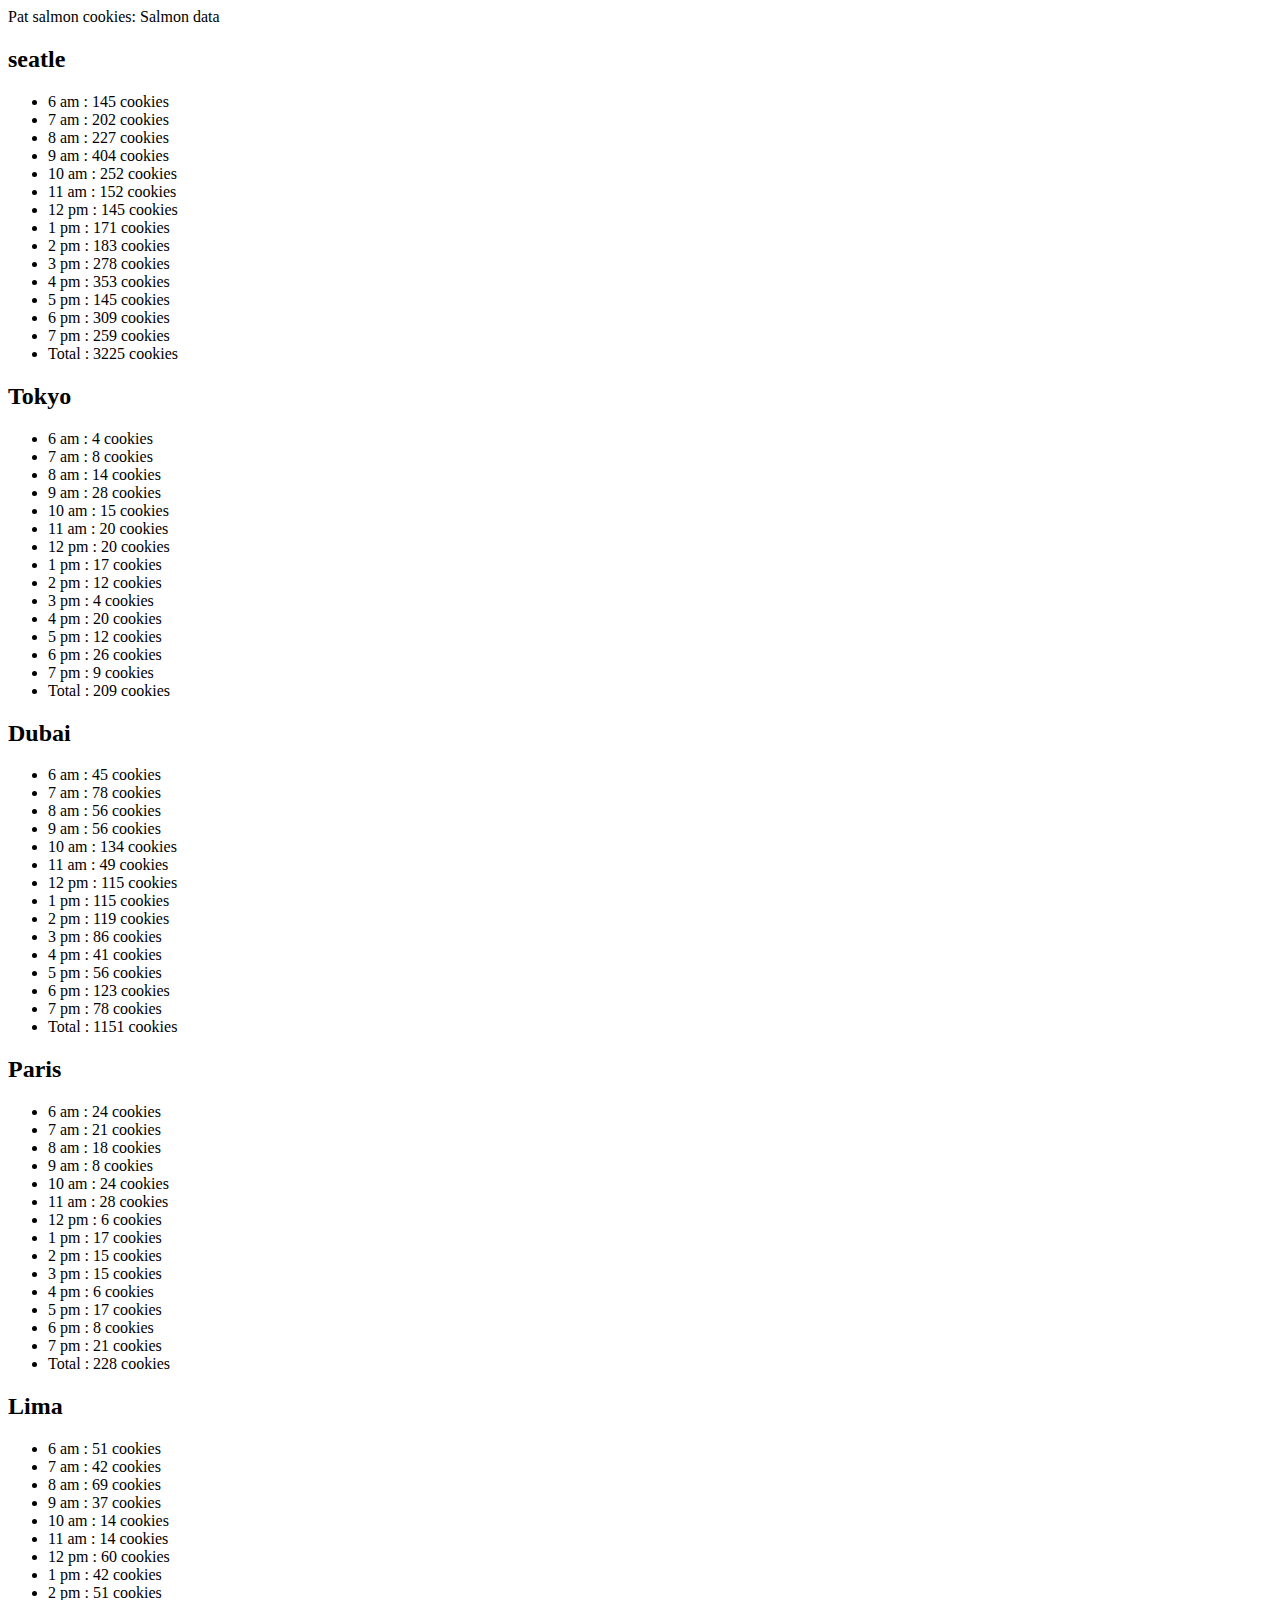
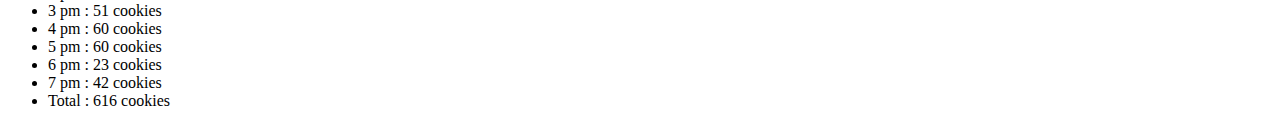
==== sales.html @ 6cca6853 "cookie-stand" ====
<!DOCTYPE html>
<html lang="en">
<head>
    <meta charset="UTF-8">
    <meta http-equiv="X-UA-Compatible" content="IE=edge">
    <meta name="viewport" content="width=device-width, initial-scale=1.0">
    <title>Document</title>
</head>
<body>
    <header>Pat salmon cookies: Salmon data</header>
    <main>
        <div id="div"></div>
    </main>
    <footer></footer>

   <script src="./js/app.js"></script> 
</body>
</html>
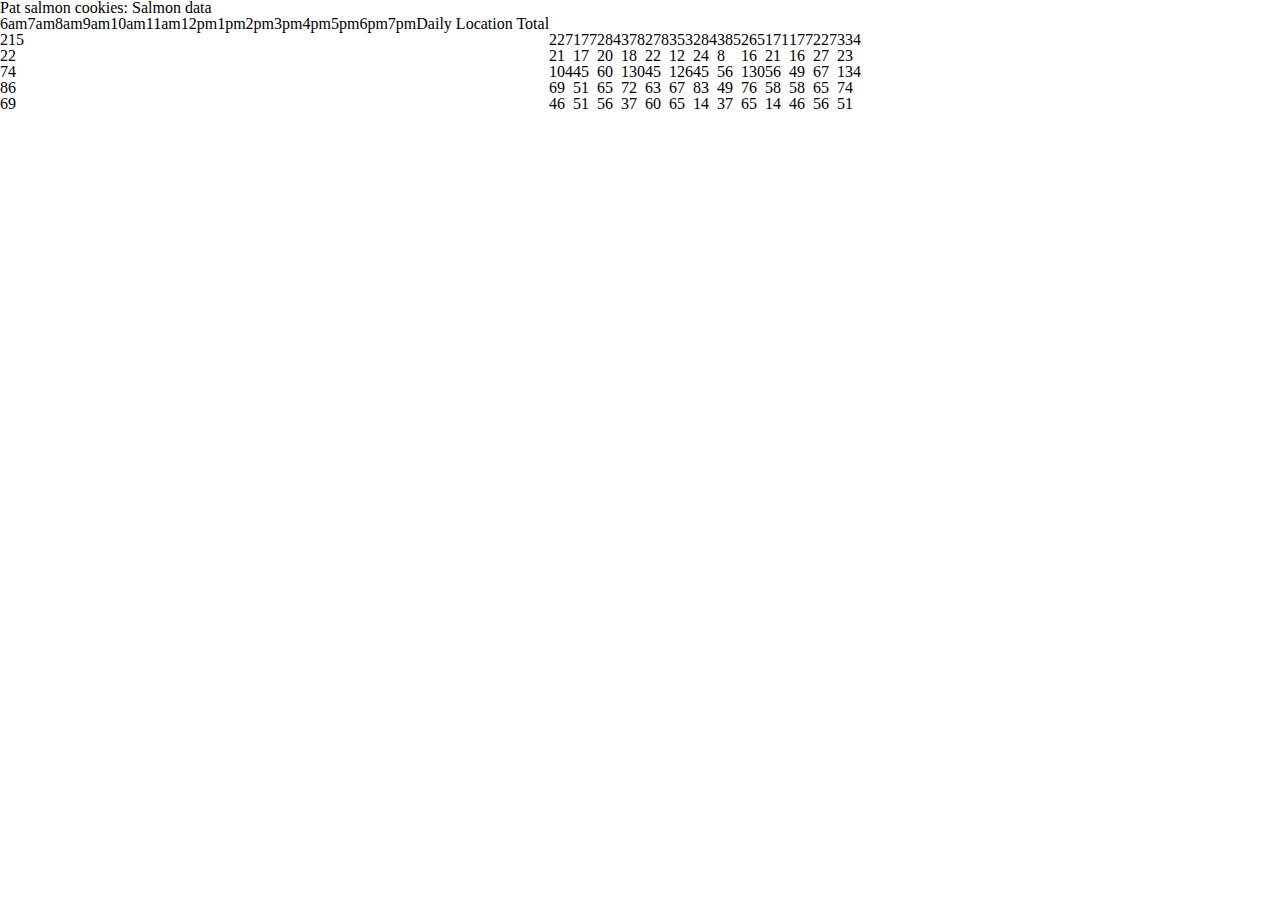
==== commit 038eac34: "editing cookie-stand" ====
--- a/sales.html
+++ b/sales.html
@@ -4,6 +4,8 @@
     <meta charset="UTF-8">
     <meta http-equiv="X-UA-Compatible" content="IE=edge">
     <meta name="viewport" content="width=device-width, initial-scale=1.0">
+   <link rel="stylesheet" href="./css/style.css">
+   <link rel="stylesheet" href="./css/reset.css">
     <title>Document</title>
 </head>
 <body>
--- a/css/style.css
+++ b/css/style.css
@@ -0,0 +1,15 @@
+header img{
+
+    width: 300px;
+}
+
+main p {
+   
+    padding-left: 50px;
+}
+
+
+table , th , td {
+
+    border: 1px black solid;
+}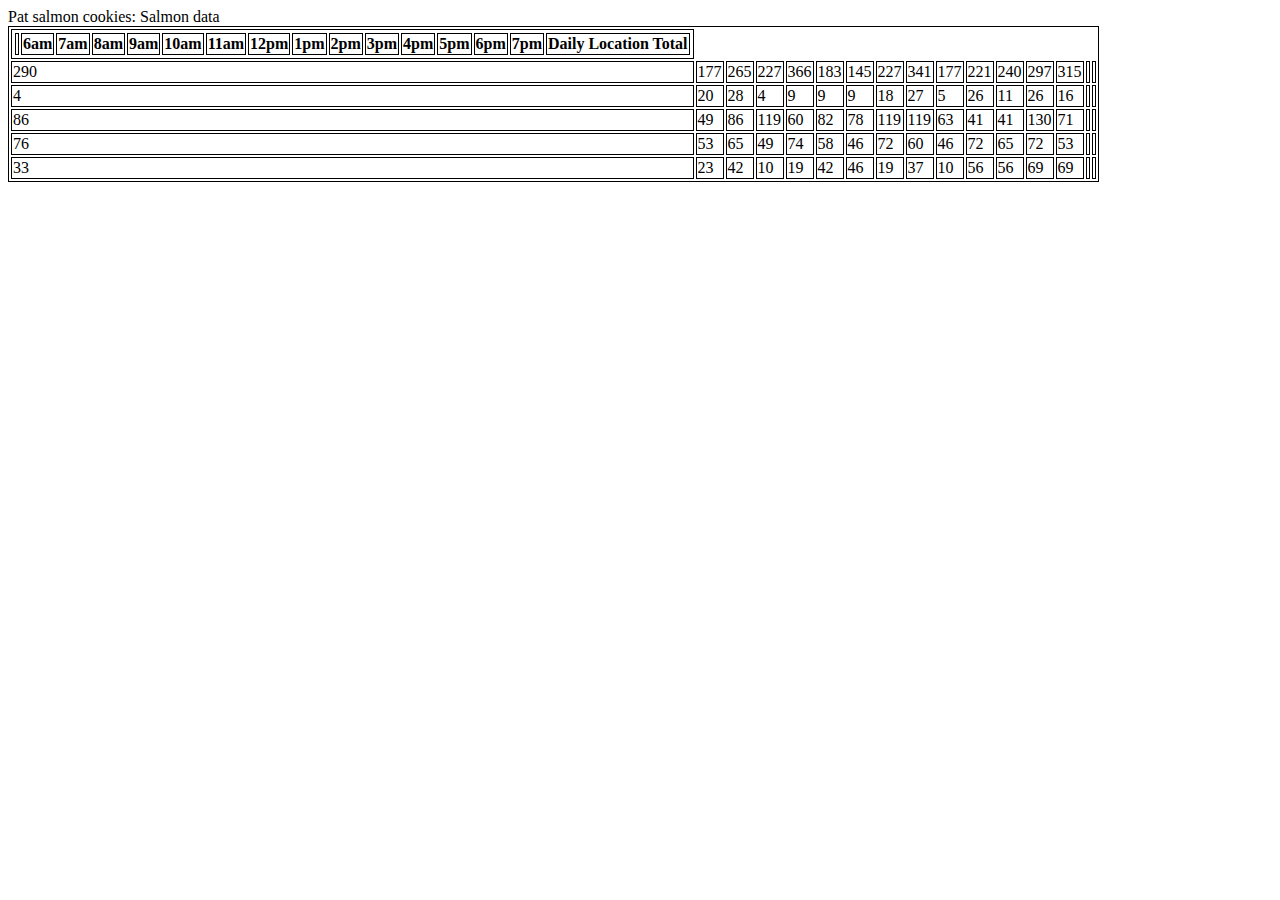
==== commit 9daa5fed: "editing cookie-stand" ====
--- a/sales.html
+++ b/sales.html
@@ -5,7 +5,6 @@
     <meta http-equiv="X-UA-Compatible" content="IE=edge">
     <meta name="viewport" content="width=device-width, initial-scale=1.0">
    <link rel="stylesheet" href="./css/style.css">
-   <link rel="stylesheet" href="./css/reset.css">
     <title>Document</title>
 </head>
 <body>
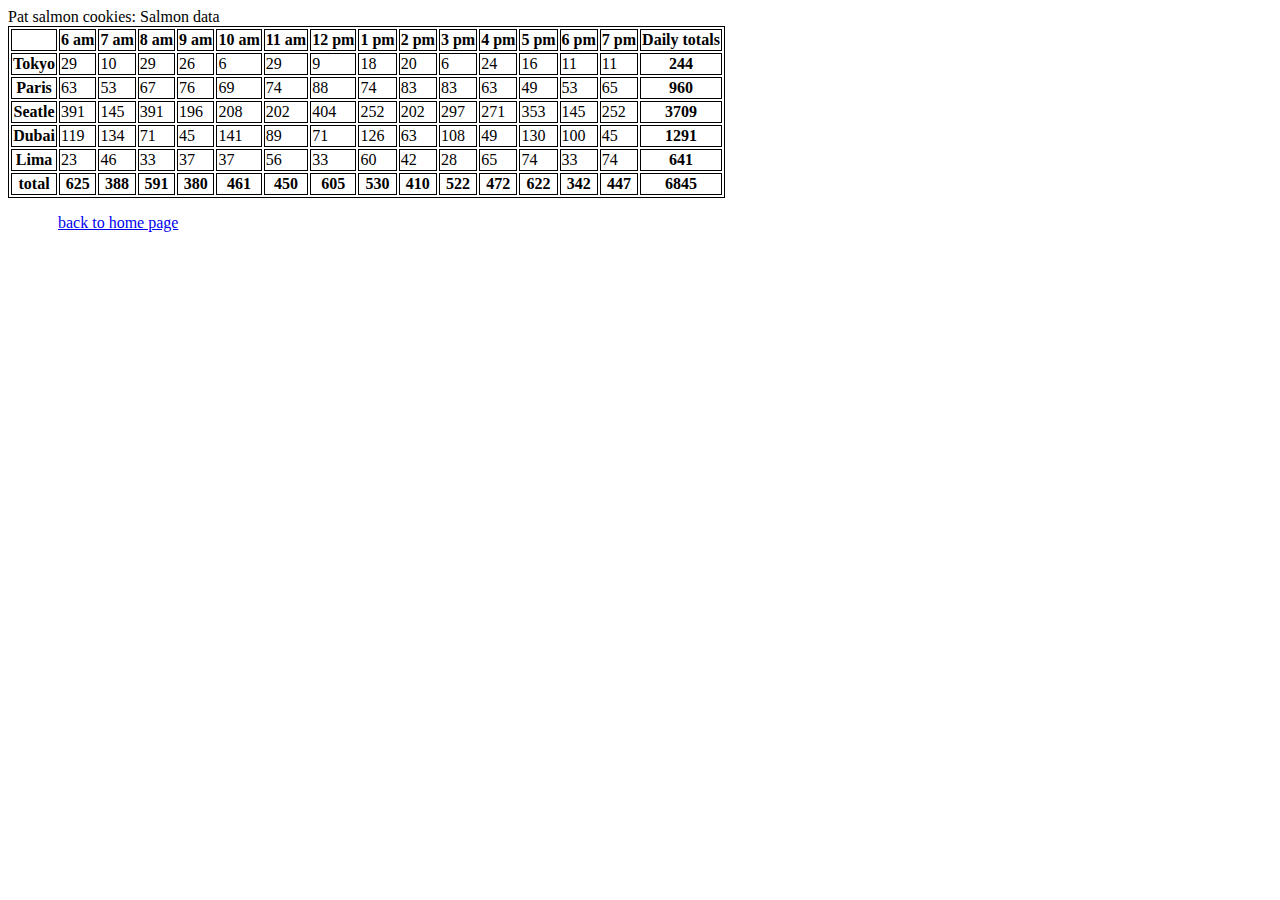
==== commit 582b02be: "finished class07-Objects" ====
--- a/sales.html
+++ b/sales.html
@@ -10,7 +10,12 @@
 <body>
     <header>Pat salmon cookies: Salmon data</header>
     <main>
-        <div id="div"></div>
+        <div id="div">
+
+            <table id="table"></table>
+        </div>
+
+        <p><a href="./index.html">back to home page</a></p>
     </main>
     <footer></footer>
 
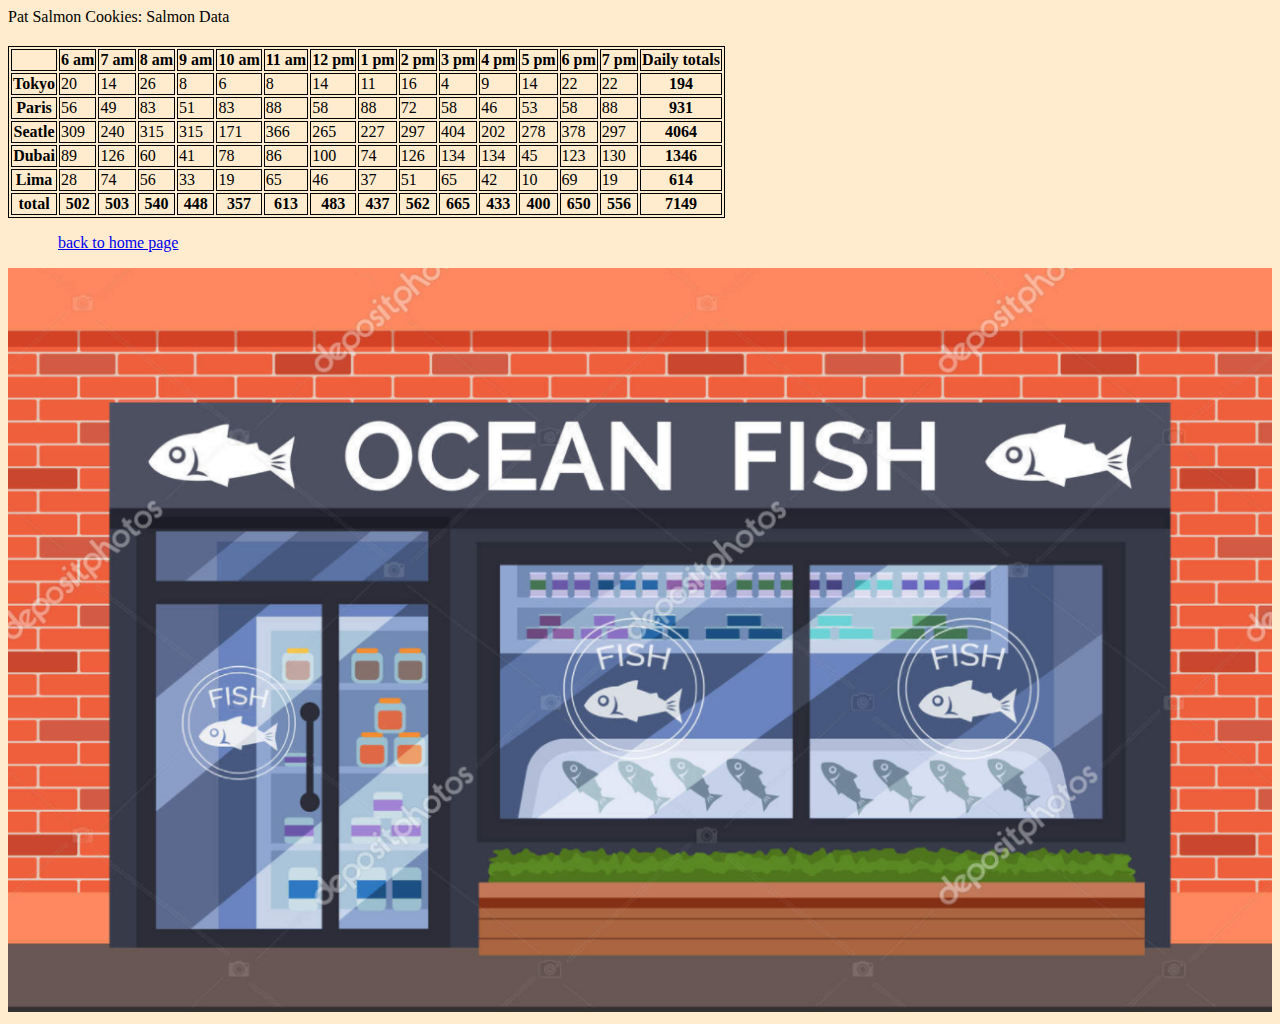
==== commit 35299b1b: "adding css style" ====
--- a/sales.html
+++ b/sales.html
@@ -16,6 +16,7 @@
         </div>
 
         <p><a href="./index.html">back to home page</a></p>
+        <img src="./img/fishshop.PNG" alt="">
     </main>
     <footer></footer>
 
--- a/css/style.css
+++ b/css/style.css
@@ -1,15 +1,81 @@
+*{
+
+    box-sizing:border-box;
+}
+header{
+    text-decoration: none;
+    text-transform: capitalize;
+    padding-bottom: 20px;
+
+}
 header img{
-
     width: 300px;
 }
 
+header nav{
+display: flex;
+align-items: center;
+float:right;
+margin-top: 20px;
+margin-right: 20px;
+
+}
+header nav a{
+    padding-right: 10px;
+    
+    text-decoration: none;
+    
+}
+
+body{
+    background-color: blanchedalmond;
+
+}
 main p {
    
     padding-left: 50px;
+}
+
+main img{
+
+    width: 100%;
 }
 
 
 table , th , td {
 
     border: 1px black solid;
+}
+
+main section:nth-child(1){
+  padding-top: 20px;
+  padding-bottom: 20px;
+}
+
+main section:nth-child(2) {
+    padding-top: 20px;
+    padding-bottom: 20px;
+    
+    
+}
+
+
+main section:nth-child(3){
+    padding-top: 20px;
+    padding-bottom: 20px;
+   
+}
+
+main section:nth-child(4){
+    padding-top: 20px;
+    padding-bottom: 20px;
+}
+
+main section:nth-child(5){
+    padding-top: 20px;
+    padding-bottom: 20px;
+}
+
+* section h2{
+    line-height: 2;
 }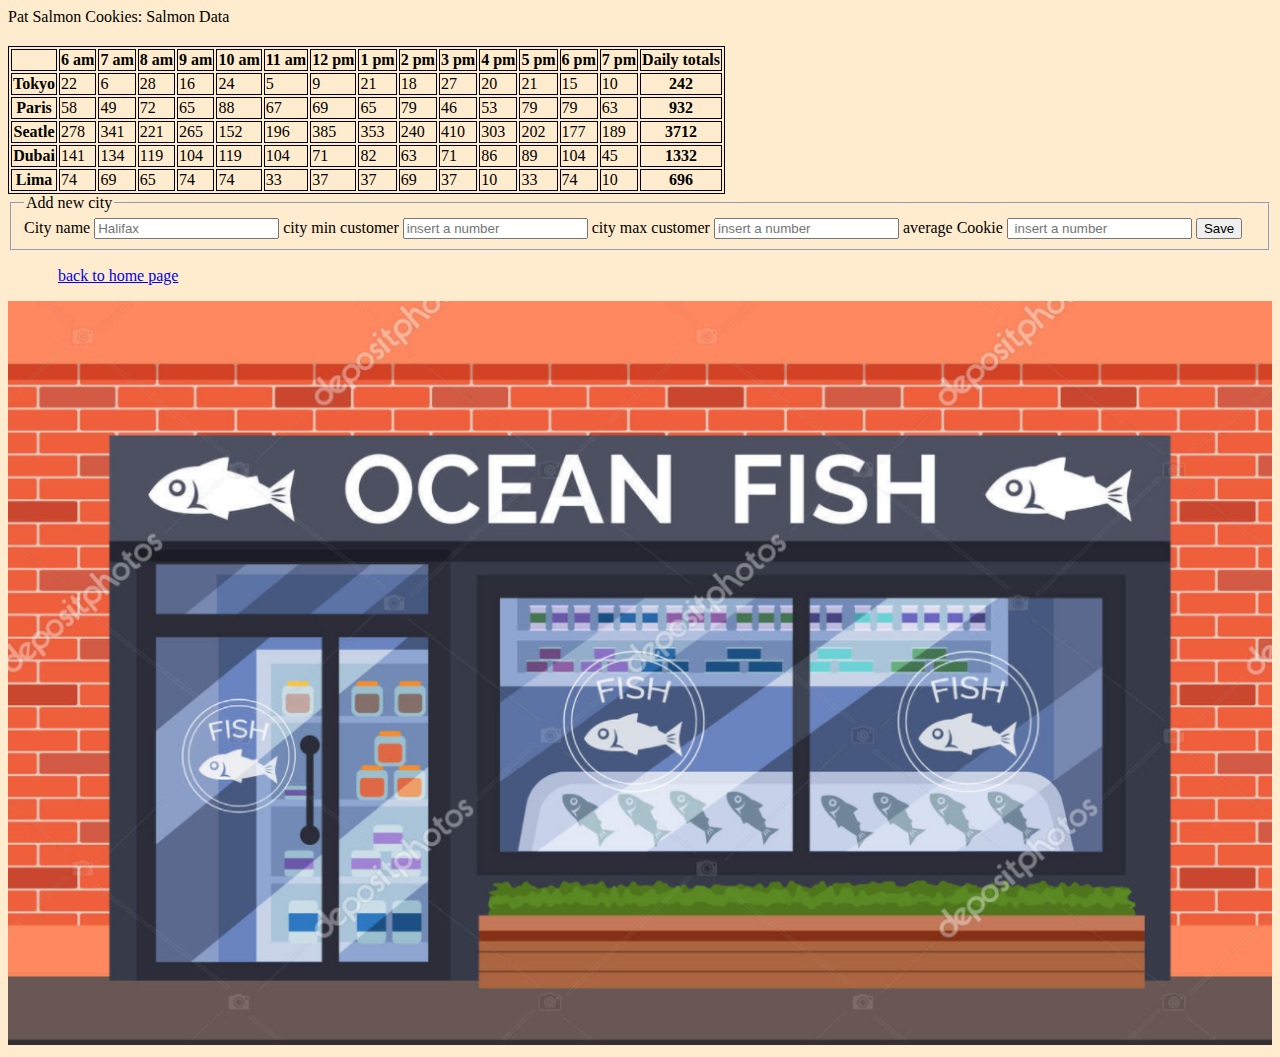
==== commit efa779b0: "add new city" ====
--- a/sales.html
+++ b/sales.html
@@ -14,6 +14,27 @@
 
             <table id="table"></table>
         </div>
+        <fieldset>
+            <legend>Add new city</legend>
+            <form id="newCity">
+                <label for="cityName" >City name</label>
+                <input type="text" name="cityName" id="cityName" placeholder="Halifax">
+
+                <label for="cityMin">city min customer</label>
+                <input type="text" name="cityMin" id="cityMin" placeholder="insert a number">
+
+                <label for="cityMax">city max customer</label>
+                <input type="text" name="cityMax" id="cityMax" placeholder="insert a number">
+
+               
+
+                <label for="averCookies"> average Cookie</label>
+                <input type="text" name="averCookies" id="averCookies" placeholder=" insert a number">
+
+                    <button type="submit">Save</button>
+            </form>
+        </fieldset>
+
 
         <p><a href="./index.html">back to home page</a></p>
         <img src="./img/fishshop.PNG" alt="">
--- a/css/style.css
+++ b/css/style.css
@@ -39,6 +39,7 @@
 main img{
 
     width: 100%;
+    background-color: blanchedalmond;
 }
 
 
@@ -78,4 +79,12 @@
 
 * section h2{
     line-height: 2;
+}
+
+footer{
+    display: flex;
+    align-items: center;
+    justify-content: center;
+    background-color: rgb(238, 177, 86);
+    color: black;
 }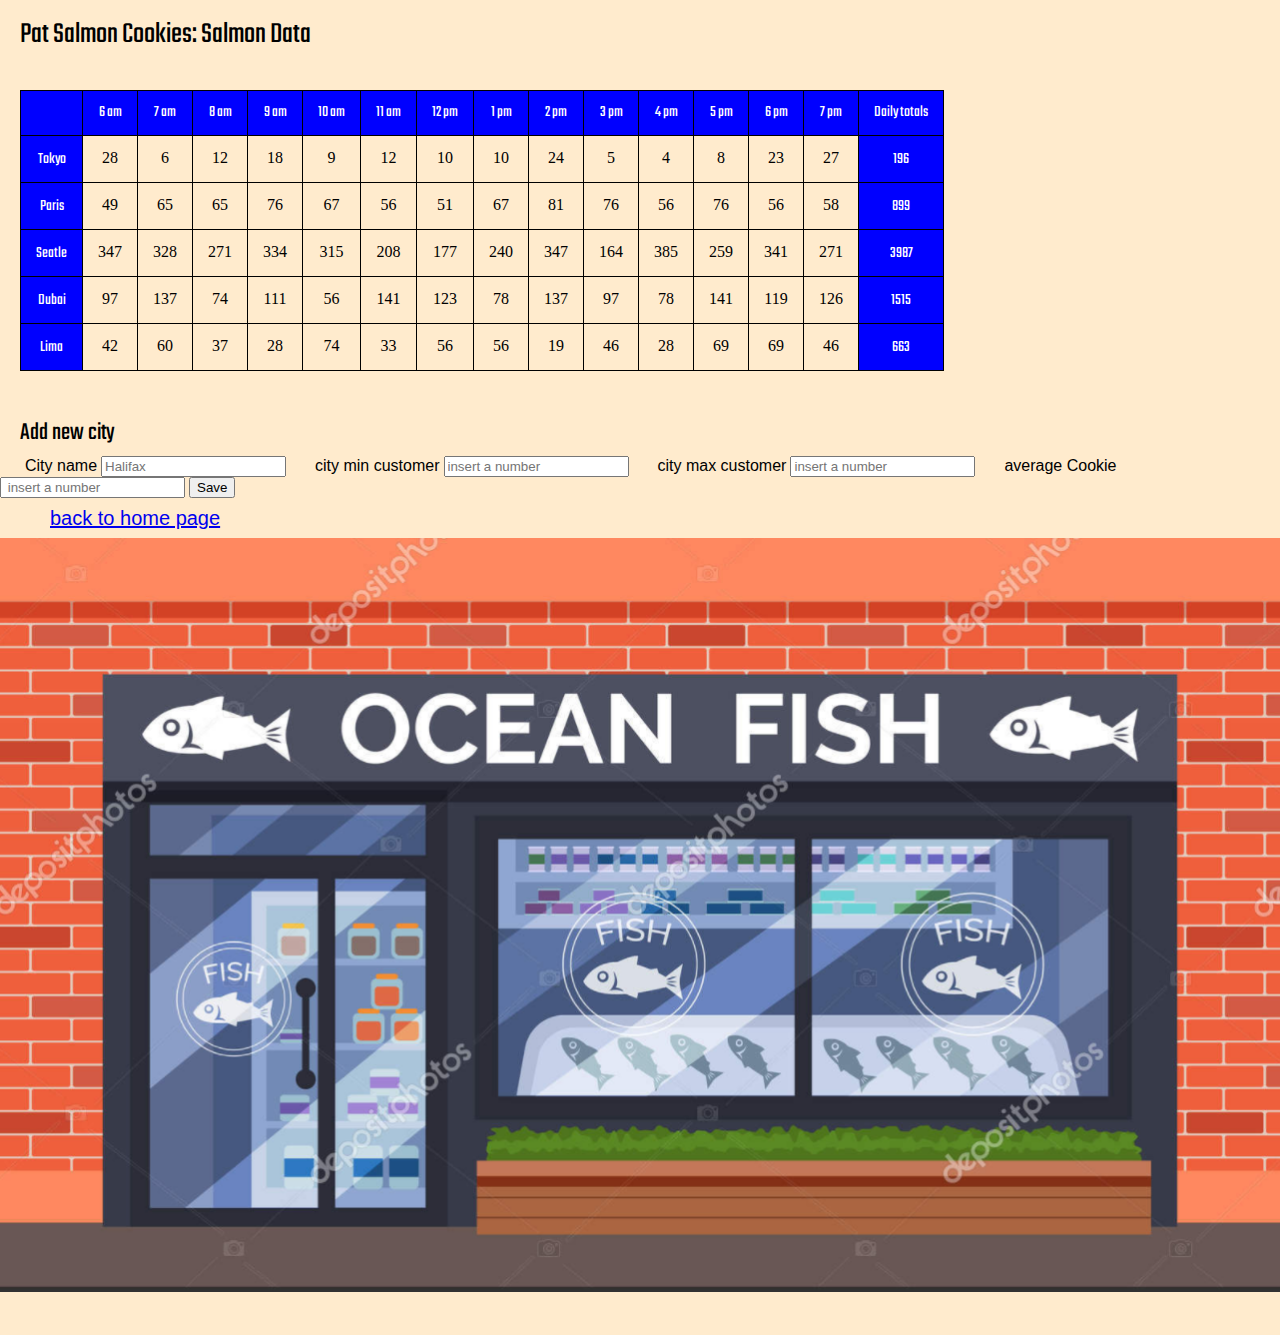
==== commit b1e04bd7: "styling my page" ====
--- a/sales.html
+++ b/sales.html
@@ -4,7 +4,13 @@
     <meta charset="UTF-8">
     <meta http-equiv="X-UA-Compatible" content="IE=edge">
     <meta name="viewport" content="width=device-width, initial-scale=1.0">
-   <link rel="stylesheet" href="./css/style.css">
+    <link rel="stylesheet" href="./css/reset.css">
+    <link rel="stylesheet" href="./css/style.css">
+    <link rel="preconnect" href="https://fonts.gstatic.com">
+<link href="https://fonts.googleapis.com/css2?family=Teko:wght@500&display=swap" rel="stylesheet">
+
+<link rel="preconnect" href="https://fonts.gstatic.com">
+
     <title>Document</title>
 </head>
 <body>
@@ -36,7 +42,7 @@
         </fieldset>
 
 
-        <p><a href="./index.html">back to home page</a></p>
+        <p id="backLink"><a href="./index.html">back to home page</a></p>
         <img src="./img/fishshop.PNG" alt="">
     </main>
     <footer></footer>
--- a/css/style.css
+++ b/css/style.css
@@ -26,6 +26,16 @@
     text-decoration: none;
     
 }
+header a:hover{
+    background-color: darkblue;
+    color: white;
+}
+header a{
+    font-size: 20px;
+    text-decoration: none;
+    font-family: 'Roboto', sans-serif;
+
+}
 
 body{
     background-color: blanchedalmond;
@@ -45,8 +55,34 @@
 
 table , th , td {
 
-    border: 1px black solid;
+    border: 1.5px black solid;
+    margin-bottom: 50px;
+    line-height: 1.5;
+    text-align: center;
+    
 }
+  td:hover {
+
+background-color: yellow;
+
+}
+th{
+    background-color: blue;
+    color: white;
+    font-family: 'Teko', sans-serif;
+    padding: 10px 15px;
+   
+}
+table{
+    margin-left: 20px;
+    
+
+}
+table td{
+    padding: 10px 15px;
+}
+
+
 
 main section:nth-child(1){
   padding-top: 20px;
@@ -77,8 +113,25 @@
     padding-bottom: 20px;
 }
 
+.section1 img{
+    display: grid;
+    display: inline-block;
+    width: 30%;
+    margin: 10px;
+}
+
 * section h2{
     line-height: 2;
+    font-family: 'Roboto', sans-serif;
+}
+section h2:hover{
+    background-color: blue;
+    color: cornsilk;
+}
+
+*section ul{
+    font-family: 'Oswald', sans-serif;
+
 }
 
 footer{
@@ -87,4 +140,44 @@
     justify-content: center;
     background-color: rgb(238, 177, 86);
     color: black;
+    margin-top: 20px;
+    margin-bottom: 20px;
+}
+
+header{
+    font-family: 'Teko', sans-serif;
+    font-size: 30px;
+    margin:20px;
+}
+
+legend{
+    font-family: 'Teko', sans-serif;
+    margin-left: 20px;
+    font-size: 25px;
+    padding-bottom: 10px;
+}
+#newCity label{
+    margin-left: 25px;
+    font-family: 'Roboto', sans-serif;
+    
+}
+#newCity label:hover{
+
+    background-color: black;
+    color: white;
+}
+
+#backLink{
+
+    font-size: 20px;
+    font-family: 'Roboto', sans-serif;
+    padding-bottom: 10px;
+    padding-top: 10px;
+}
+#backLink a:hover{
+    background-color: darkblue;
+    color: white;
+    
+    
+
 }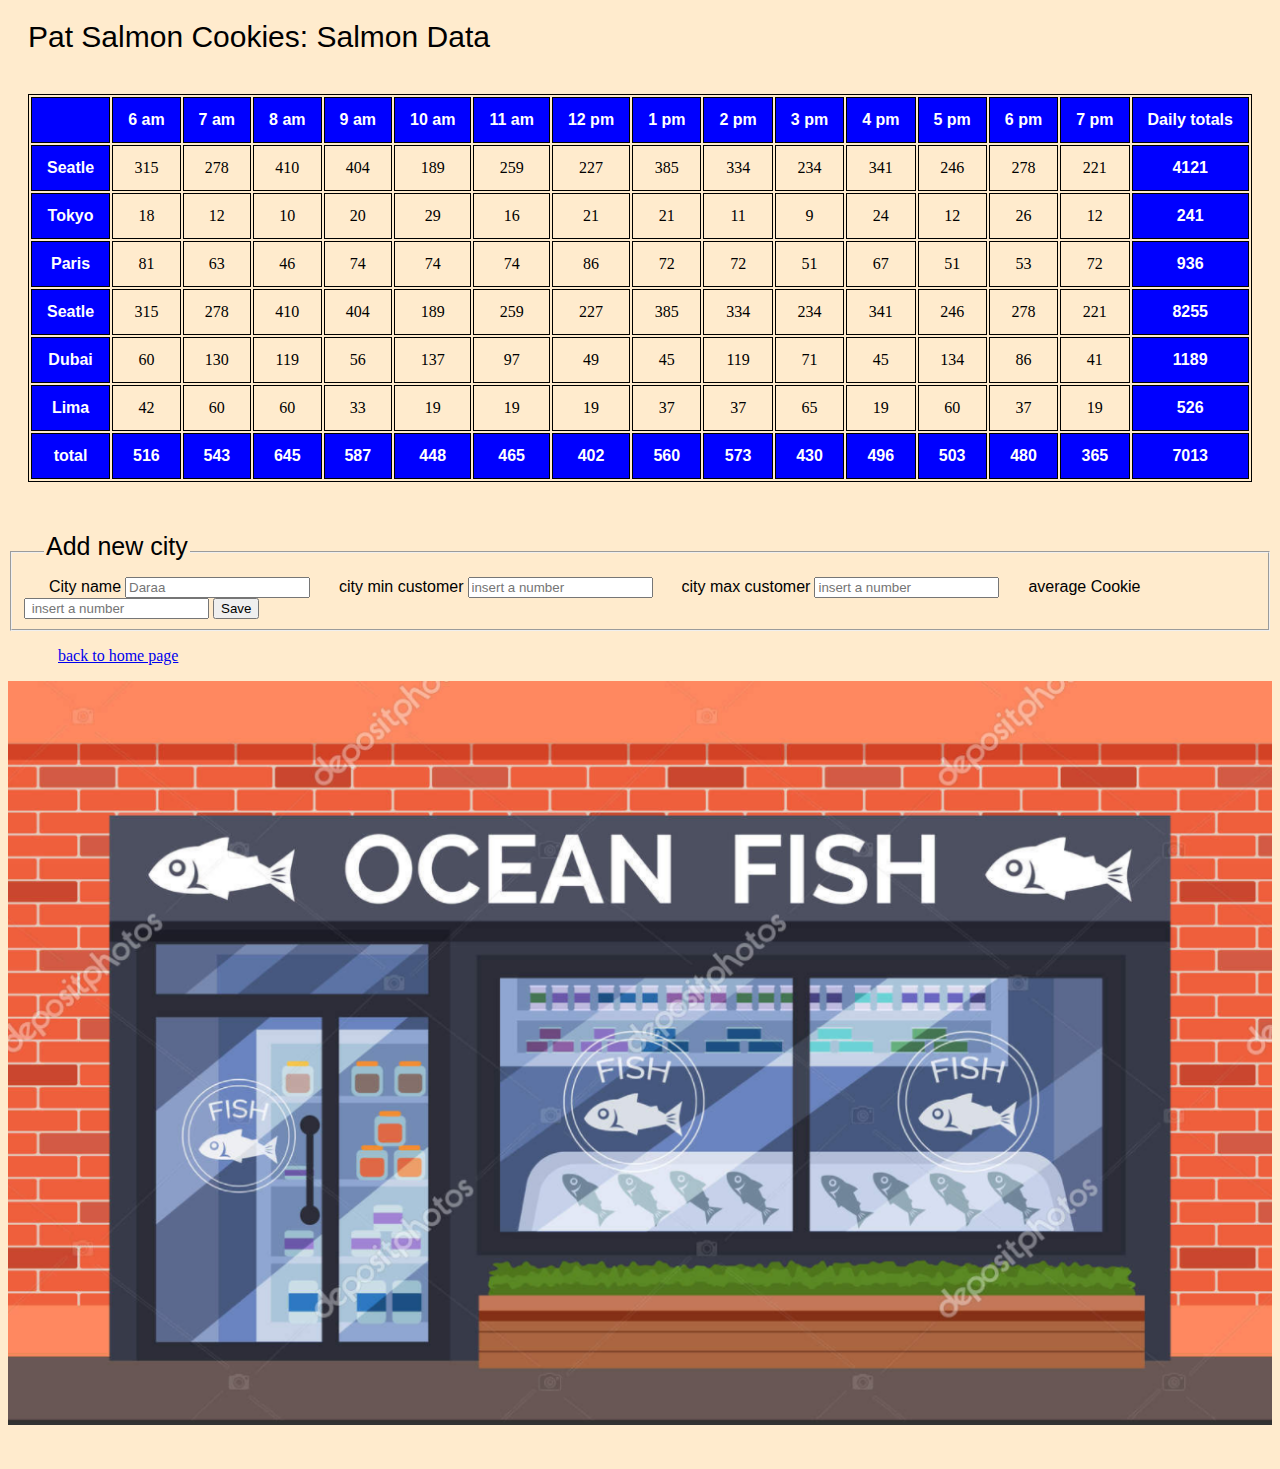
==== commit 500430c2: "ad" ====
--- a/sales.html
+++ b/sales.html
@@ -4,13 +4,7 @@
     <meta charset="UTF-8">
     <meta http-equiv="X-UA-Compatible" content="IE=edge">
     <meta name="viewport" content="width=device-width, initial-scale=1.0">
-    <link rel="stylesheet" href="./css/reset.css">
-    <link rel="stylesheet" href="./css/style.css">
-    <link rel="preconnect" href="https://fonts.gstatic.com">
-<link href="https://fonts.googleapis.com/css2?family=Teko:wght@500&display=swap" rel="stylesheet">
-
-<link rel="preconnect" href="https://fonts.gstatic.com">
-
+   <link rel="stylesheet" href="./css/style.css">
     <title>Document</title>
 </head>
 <body>
@@ -24,7 +18,7 @@
             <legend>Add new city</legend>
             <form id="newCity">
                 <label for="cityName" >City name</label>
-                <input type="text" name="cityName" id="cityName" placeholder="Halifax">
+                <input type="text" name="cityName" id="cityName" placeholder="Daraa">
 
                 <label for="cityMin">city min customer</label>
                 <input type="text" name="cityMin" id="cityMin" placeholder="insert a number">
@@ -42,7 +36,7 @@
         </fieldset>
 
 
-        <p id="backLink"><a href="./index.html">back to home page</a></p>
+        <p><a href="./index.html">back to home page</a></p>
         <img src="./img/fishshop.PNG" alt="">
     </main>
     <footer></footer>
